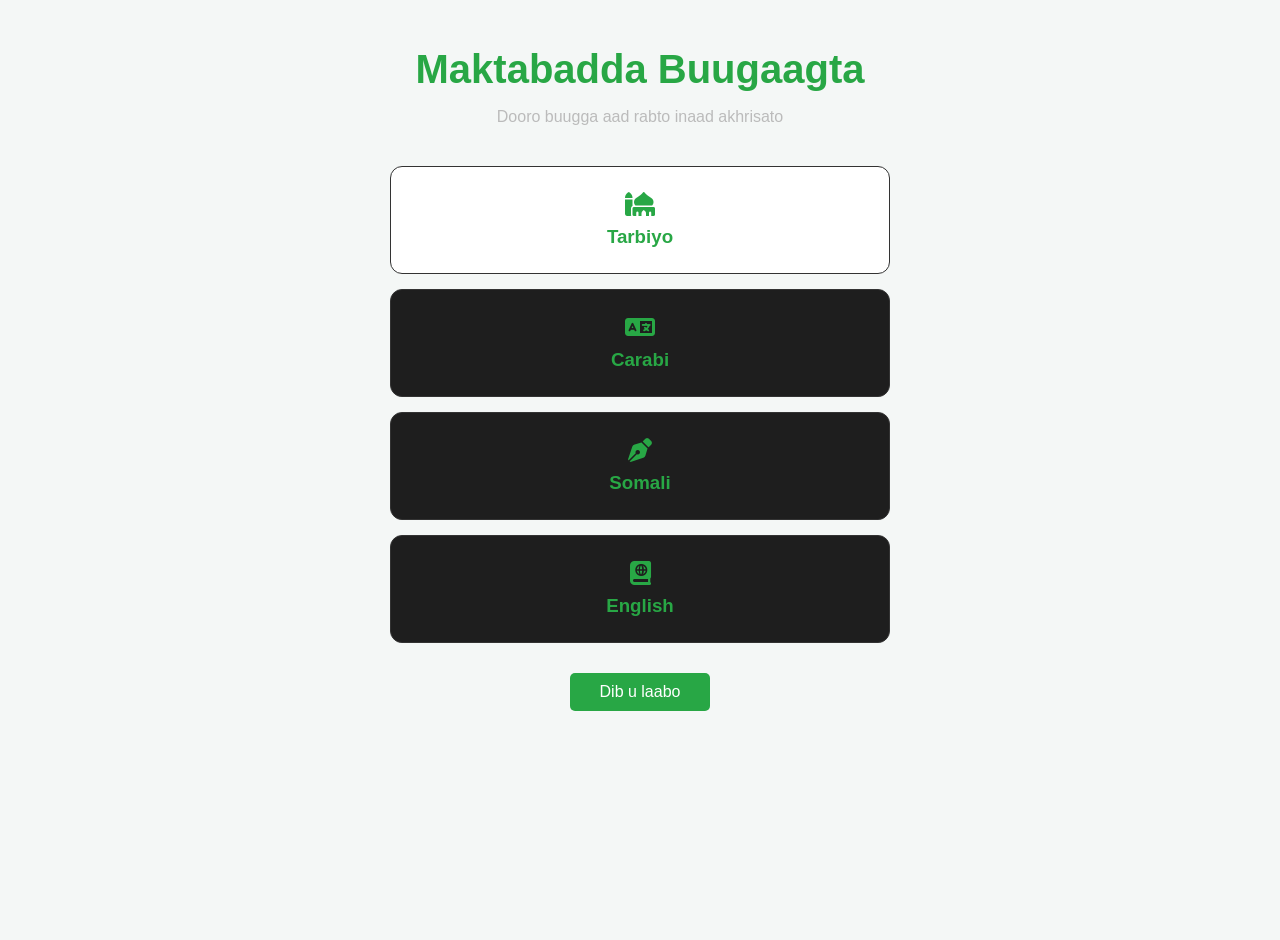
==== books.html @ 798bd2ef "First upload" ====
<!DOCTYPE html>
<html lang="so">

<head>
    <meta charset="UTF-8">
    <meta name="viewport" content="width=device-width, initial-scale=1.0">
    <title>Maktabadda Buugaagta</title>
    <link rel="stylesheet" href="css/style.css">
    <link rel="stylesheet" href="https://cdnjs.cloudflare.com/ajax/libs/font-awesome/6.0.0/css/all.min.css">
</head>

<body style=" color: #28a745; display: block; padding: 20px;">

    <div class="header" style="text-align: center; margin-bottom: 40px;">
        <h1 style="color: #28a745; font-size: 2.5rem; margin-bottom: 5px;">Maktabadda Buugaagta</h1>
        <p style="color: #bbb;">Dooro buugga aad rabto inaad akhrisato</p>
    </div>

    <div class="books-container"
        style="display: flex; flex-direction: column; gap: 15px; max-width: 500px; margin: 0 auto;">

        <!-- Tarbiyo -->
        <div class="book-card" onclick="openBook('tarbiyo.pdf', 'Buugga Tarbiyada')"
            style="background: #fff; padding: 25px; border-radius: 12px; text-align: center; cursor: pointer; border: 1px solid #333; transition: 0.3s;">
            <i class="fas fa-mosque" style="color: #28a745; margin-bottom: 10px; font-size: 24px;"></i>
            <h3 style="margin: 0;">Tarbiyo</h3>
        </div>

        <!-- Carabi -->
        <div class="book-card" onclick="openBook('carabi.pdf', 'Buugga Carabiga')"
            style="background: #1e1e1e; padding: 25px; border-radius: 12px; text-align: center; cursor: pointer; border: 1px solid #333; transition: 0.3s;">
            <i class="fas fa-language" style="color: #28a745; margin-bottom: 10px; font-size: 24px;"></i>
            <h3 style="margin: 0;">Carabi</h3>
        </div>

        <!-- Somali -->
        <div class="book-card" onclick="openBook('somali.pdf', 'Buugga Af-Soomaaliga')"
            style="background: #1e1e1e; padding: 25px; border-radius: 12px; text-align: center; cursor: pointer; border: 1px solid #333; transition: 0.3s;">
            <i class="fas fa-pen-nib" style="color: #28a745; margin-bottom: 10px; font-size: 24px;"></i>
            <h3 style="margin: 0;">Somali</h3>
        </div>

        <!-- English -->
        <div class="book-card" onclick="openBook('english.pdf', 'Buugga Ingiriiska')"
            style="background: #1e1e1e; padding: 25px; border-radius: 12px; text-align: center; cursor: pointer; border: 1px solid #333; transition: 0.3s;">
            <i class="fas fa-atlas" style="color: #28a745; margin-bottom: 10px; font-size: 24px;"></i>
            <h3 style="margin: 0;">English</h3>
        </div>

    </div>

    <div style="text-align: center; margin-top: 30px;">
        <button onclick="window.location.href='dashboard.html'" class="btn-primary"
            style="width: auto; padding: 10px 30px; background-color: #28a745; color: white; border: none; border-radius: 5px; cursor: pointer;">
            Dib u laabo
        </button>
    </div>

    <script src="js/app.js"></script>
</body>

</html>
---- css/style.css ----
:root {
    --bg-color: #f4f7f6;
    --primary-green: #28a745;
    --white: #ffffff;
    --text-dark: #333;
    --boody-b: #121212;
    --boody-buttons-li-b: #1e1e1e;
}

body {
    background-color: var(--bg-color);
    font-family: 'Segoe UI', Tahoma, Geneva, Verdana, sans-serif;
    margin: 0;
    display: flex;
    justify-content: center;
    align-items: center;
    min-height: 100vh;
}

.container {
    background: var(--white);
    padding: 2rem;
    border-radius: 12px;
    box-shadow: 0 4px 15px rgba(0, 0, 0, 0.1);
    width: 100%;
    max-width: 400px;
    text-align: center;
}

.btn-primary {
    background-color: var(--primary-green);
    color: white;
    border: none;
    padding: 12px 25px;
    border-radius: 6px;
    cursor: pointer;
    width: 100%;
    font-size: 16px;
    transition: 0.3s;
}

.btn-primary:hover {
    background-color: #218838;
}

.card {
    background: white;
    border-left: 5px solid var(--primary-green);
    margin-bottom: 15px;
    padding: 15px;
    border-radius: 8px;
    display: flex;
    align-items: center;
    justify-content: space-between;
    box-shadow: 0 2px 5px rgba(0, 0, 0, 0.05);
}
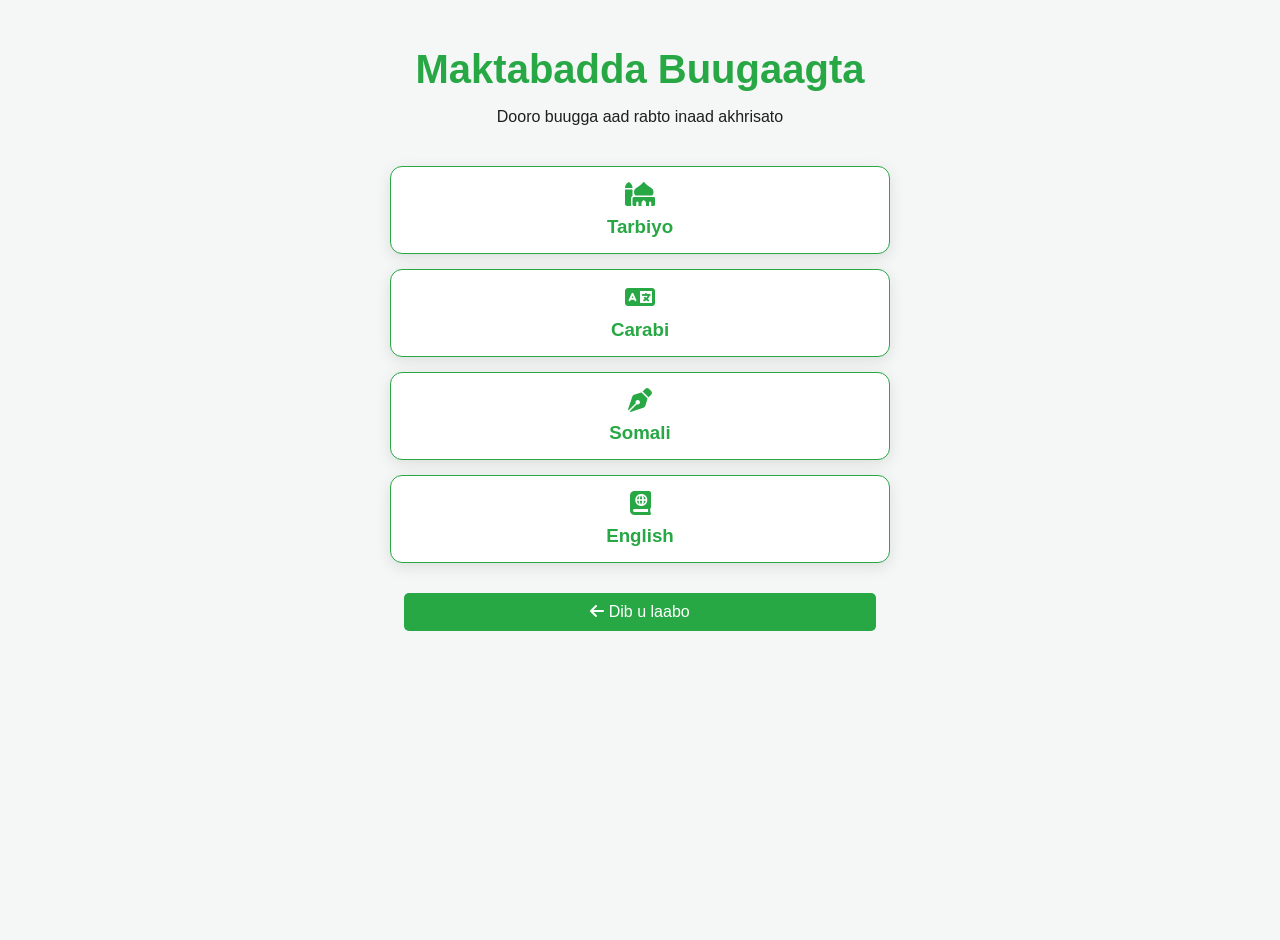
==== commit 97c210e6: "Wax ka beddel yar" ====
--- a/books.html
+++ b/books.html
@@ -13,7 +13,7 @@
 
     <div class="header" style="text-align: center; margin-bottom: 40px;">
         <h1 style="color: #28a745; font-size: 2.5rem; margin-bottom: 5px;">Maktabadda Buugaagta</h1>
-        <p style="color: #bbb;">Dooro buugga aad rabto inaad akhrisato</p>
+        <p style="color: #1e1e1e;">Dooro buugga aad rabto inaad akhrisato</p>
     </div>
 
     <div class="books-container"
@@ -21,28 +21,28 @@
 
         <!-- Tarbiyo -->
         <div class="book-card" onclick="openBook('tarbiyo.pdf', 'Buugga Tarbiyada')"
-            style="background: #fff; padding: 25px; border-radius: 12px; text-align: center; cursor: pointer; border: 1px solid #333; transition: 0.3s;">
+            style="background: #fff; padding: 15px; border-radius: 12px; text-align: center; cursor: pointer; border: 1px solid #28a745; box-shadow: 0 4px 15px rgba(0, 0, 0, 0.1); transition: 0.3s;">
             <i class="fas fa-mosque" style="color: #28a745; margin-bottom: 10px; font-size: 24px;"></i>
             <h3 style="margin: 0;">Tarbiyo</h3>
         </div>
 
         <!-- Carabi -->
         <div class="book-card" onclick="openBook('carabi.pdf', 'Buugga Carabiga')"
-            style="background: #1e1e1e; padding: 25px; border-radius: 12px; text-align: center; cursor: pointer; border: 1px solid #333; transition: 0.3s;">
+            style="background: #fff; padding: 15px; border-radius: 12px; text-align: center; cursor: pointer; border: 1px solid #28a745; box-shadow: 0 4px 15px rgba(0, 0, 0, 0.1); transition: 0.3s;">
             <i class="fas fa-language" style="color: #28a745; margin-bottom: 10px; font-size: 24px;"></i>
             <h3 style="margin: 0;">Carabi</h3>
         </div>
 
         <!-- Somali -->
         <div class="book-card" onclick="openBook('somali.pdf', 'Buugga Af-Soomaaliga')"
-            style="background: #1e1e1e; padding: 25px; border-radius: 12px; text-align: center; cursor: pointer; border: 1px solid #333; transition: 0.3s;">
+            style="background: #fff; padding: 15px; border-radius: 12px; text-align: center; cursor: pointer; border: 1px solid #28a745; box-shadow: 0 4px 15px rgba(0, 0, 0, 0.1); transition: 0.3s;">
             <i class="fas fa-pen-nib" style="color: #28a745; margin-bottom: 10px; font-size: 24px;"></i>
             <h3 style="margin: 0;">Somali</h3>
         </div>
 
         <!-- English -->
         <div class="book-card" onclick="openBook('english.pdf', 'Buugga Ingiriiska')"
-            style="background: #1e1e1e; padding: 25px; border-radius: 12px; text-align: center; cursor: pointer; border: 1px solid #333; transition: 0.3s;">
+            style="background: #fff; padding: 15px; border-radius: 12px; text-align: center; cursor: pointer; border: 1px solid #28a745; box-shadow: 0 4px 15px rgba(0, 0, 0, 0.1); transition: 0.3s;">
             <i class="fas fa-atlas" style="color: #28a745; margin-bottom: 10px; font-size: 24px;"></i>
             <h3 style="margin: 0;">English</h3>
         </div>
@@ -51,9 +51,8 @@
 
     <div style="text-align: center; margin-top: 30px;">
         <button onclick="window.location.href='dashboard.html'" class="btn-primary"
-            style="width: auto; padding: 10px 30px; background-color: #28a745; color: white; border: none; border-radius: 5px; cursor: pointer;">
-            Dib u laabo
-        </button>
+            style="width: 38%; padding: 10px 30px; background-color: #28a745; color: white; border: none; border-radius: 5px; cursor: pointer;">
+            <i class="fas fa-arrow-left"></i> Dib u laabo </button>
     </div>
 
     <script src="js/app.js"></script>
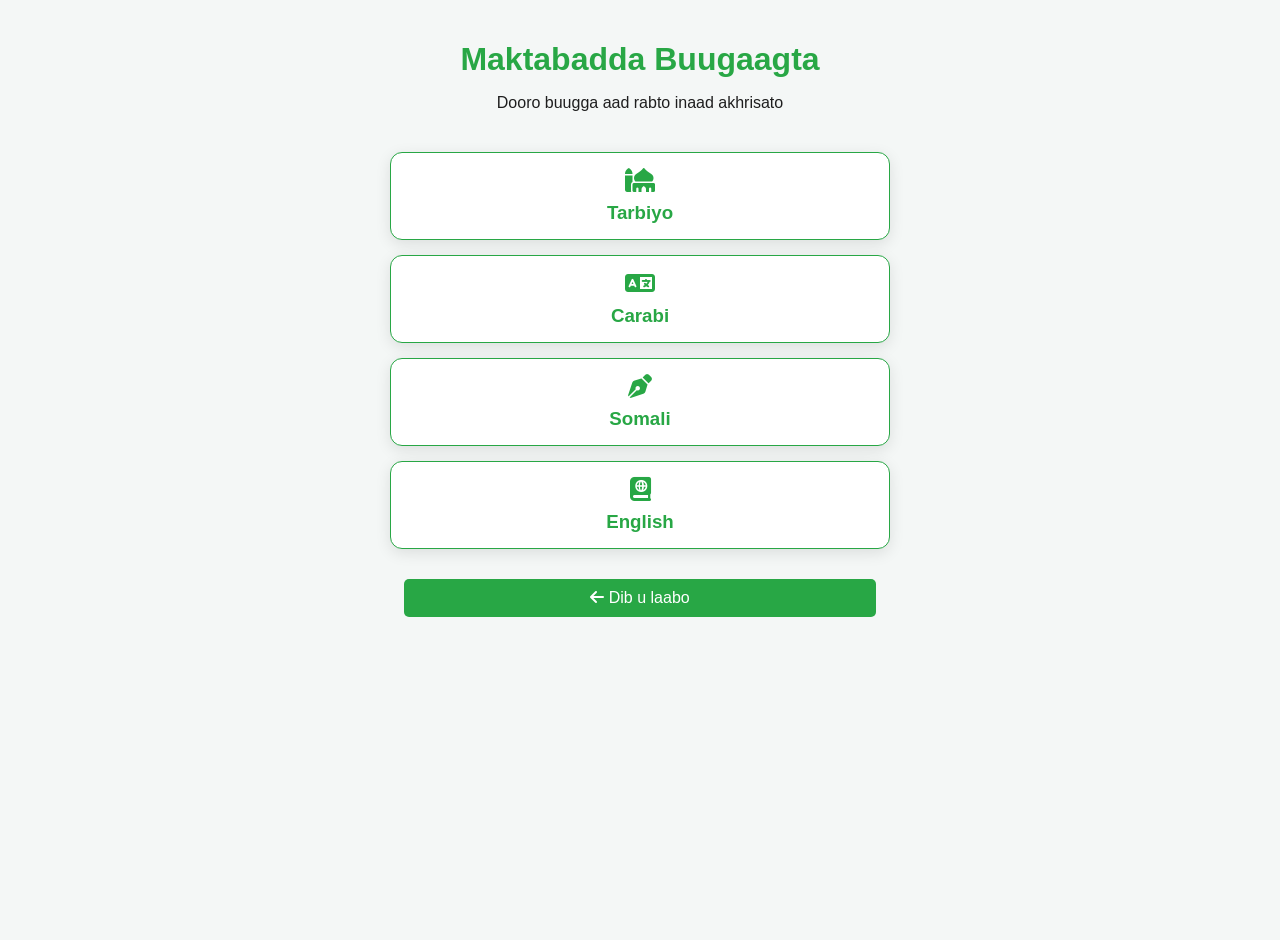
==== commit 227fa907: "Wax ka beddel yar" ====
--- a/books.html
+++ b/books.html
@@ -7,42 +7,93 @@
     <title>Maktabadda Buugaagta</title>
     <link rel="stylesheet" href="css/style.css">
     <link rel="stylesheet" href="https://cdnjs.cloudflare.com/ajax/libs/font-awesome/6.0.0/css/all.min.css">
+    <style>
+        /* CSS dheeraad ah si uu Responsive u noqdo */
+        .books-container {
+            display: flex;
+            flex-direction: column;
+            gap: 15px;
+            max-width: 500px;
+            margin: 0 auto;
+            width: 100%;
+        }
+
+        .book-card {
+            background: #fff;
+            padding: 15px;
+            border-radius: 12px;
+            text-align: center;
+            cursor: pointer;
+            border: 1px solid #28a745;
+            box-shadow: 0 4px 15px rgba(0, 0, 0, 0.1);
+            transition: 0.3s;
+        }
+
+        .book-card:hover {
+            transform: translateY(-5px);
+        }
+
+        .btn-back {
+            width: 38%;
+            min-width: 200px;
+            /* Si uusan badhanku aad ugu yaraan shaashadda yar */
+            padding: 10px 30px;
+            background-color: #28a745;
+            color: white;
+            border: none;
+            border-radius: 5px;
+            cursor: pointer;
+            font-size: 1rem;
+        }
+
+        @media (max-width: 600px) {
+            h1 {
+                font-size: 1.8rem ! economies;
+                /* Yarayn h1 marka mobile la joogo */
+            }
+
+            .books-container {
+                padding: 0 10px;
+                /* Boos yar dhinacyada ka tag */
+            }
+
+            .btn-back {
+                width: 90%;
+                /* Ballaari badhanka marka mobile la joogo */
+            }
+        }
+    </style>
 </head>
 
-<body style=" color: #28a745; display: block; padding: 20px;">
+<body style="color: #28a745; display: block; padding: 20px; margin: 0; font-family: sans-serif;">
 
     <div class="header" style="text-align: center; margin-bottom: 40px;">
-        <h1 style="color: #28a745; font-size: 2.5rem; margin-bottom: 5px;">Maktabadda Buugaagta</h1>
+        <h1 style="color: #28a745; margin-bottom: 5px;">Maktabadda Buugaagta</h1>
         <p style="color: #1e1e1e;">Dooro buugga aad rabto inaad akhrisato</p>
     </div>
 
-    <div class="books-container"
-        style="display: flex; flex-direction: column; gap: 15px; max-width: 500px; margin: 0 auto;">
+    <div class="books-container">
 
         <!-- Tarbiyo -->
-        <div class="book-card" onclick="openBook('tarbiyo.pdf', 'Buugga Tarbiyada')"
-            style="background: #fff; padding: 15px; border-radius: 12px; text-align: center; cursor: pointer; border: 1px solid #28a745; box-shadow: 0 4px 15px rgba(0, 0, 0, 0.1); transition: 0.3s;">
+        <div class="book-card" onclick="openBook('tarbiyo.pdf', 'Buugga Tarbiyada')">
             <i class="fas fa-mosque" style="color: #28a745; margin-bottom: 10px; font-size: 24px;"></i>
             <h3 style="margin: 0;">Tarbiyo</h3>
         </div>
 
         <!-- Carabi -->
-        <div class="book-card" onclick="openBook('carabi.pdf', 'Buugga Carabiga')"
-            style="background: #fff; padding: 15px; border-radius: 12px; text-align: center; cursor: pointer; border: 1px solid #28a745; box-shadow: 0 4px 15px rgba(0, 0, 0, 0.1); transition: 0.3s;">
+        <div class="book-card" onclick="openBook('carabi.pdf', 'Buugga Carabiga')">
             <i class="fas fa-language" style="color: #28a745; margin-bottom: 10px; font-size: 24px;"></i>
             <h3 style="margin: 0;">Carabi</h3>
         </div>
 
         <!-- Somali -->
-        <div class="book-card" onclick="openBook('somali.pdf', 'Buugga Af-Soomaaliga')"
-            style="background: #fff; padding: 15px; border-radius: 12px; text-align: center; cursor: pointer; border: 1px solid #28a745; box-shadow: 0 4px 15px rgba(0, 0, 0, 0.1); transition: 0.3s;">
+        <div class="book-card" onclick="openBook('somali.pdf', 'Buugga Af-Soomaaliga')">
             <i class="fas fa-pen-nib" style="color: #28a745; margin-bottom: 10px; font-size: 24px;"></i>
             <h3 style="margin: 0;">Somali</h3>
         </div>
 
         <!-- English -->
-        <div class="book-card" onclick="openBook('english.pdf', 'Buugga Ingiriiska')"
-            style="background: #fff; padding: 15px; border-radius: 12px; text-align: center; cursor: pointer; border: 1px solid #28a745; box-shadow: 0 4px 15px rgba(0, 0, 0, 0.1); transition: 0.3s;">
+        <div class="book-card" onclick="openBook('english.pdf', 'Buugga Ingiriiska')">
             <i class="fas fa-atlas" style="color: #28a745; margin-bottom: 10px; font-size: 24px;"></i>
             <h3 style="margin: 0;">English</h3>
         </div>
@@ -50,9 +101,9 @@
     </div>
 
     <div style="text-align: center; margin-top: 30px;">
-        <button onclick="window.location.href='dashboard.html'" class="btn-primary"
-            style="width: 38%; padding: 10px 30px; background-color: #28a745; color: white; border: none; border-radius: 5px; cursor: pointer;">
-            <i class="fas fa-arrow-left"></i> Dib u laabo </button>
+        <button onclick="window.location.href='dashboard.html'" class="btn-back">
+            <i class="fas fa-arrow-left"></i> Dib u laabo
+        </button>
     </div>
 
     <script src="js/app.js"></script>
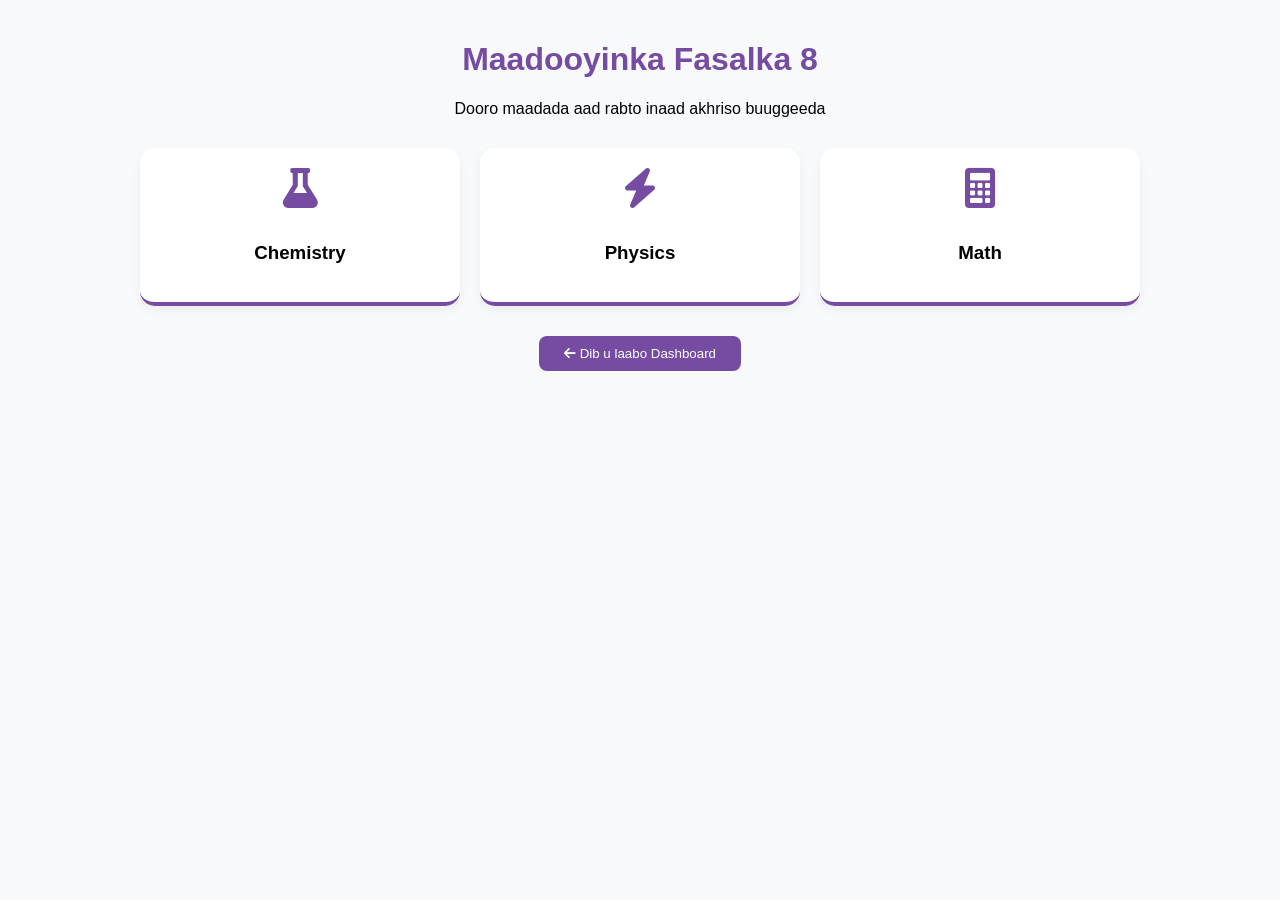
==== commit 98a48a56: "Wax ka beddel yar" ====
--- a/books.html
+++ b/books.html
@@ -4,109 +4,148 @@
 <head>
     <meta charset="UTF-8">
     <meta name="viewport" content="width=device-width, initial-scale=1.0">
-    <title>Maktabadda Buugaagta</title>
-    <link rel="stylesheet" href="css/style.css">
+    <title>Maadooyinka - Grade Hub</title>
+    <!-- <link rel="stylesheet" href="css/style.css"> -->
     <link rel="stylesheet" href="https://cdnjs.cloudflare.com/ajax/libs/font-awesome/6.0.0/css/all.min.css">
     <style>
-        /* CSS dheeraad ah si uu Responsive u noqdo */
-        .books-container {
-            display: flex;
-            flex-direction: column;
-            gap: 15px;
-            max-width: 500px;
+        :root {
+            --theme-purple: #764ba2;
+            --bg-light: #f8f9fa;
+        }
+
+        body {
+            font-family: sans-serif;
+            background: var(--bg-light);
+            margin: 0;
+            padding: 20px;
+            text-align: center;
+        }
+
+        .header-section {
+            margin-bottom: 30px;
+        }
+
+        .header-section h1 {
+            color: var(--theme-purple);
+        }
+
+        .books-grid {
+            display: grid;
+            grid-template-columns: repeat(auto-fit, minmax(250px, 1fr));
+            gap: 20px;
+            max-width: 1000px;
             margin: 0 auto;
-            width: 100%;
         }
 
         .book-card {
-            background: #fff;
-            padding: 15px;
-            border-radius: 12px;
-            text-align: center;
+            background: white;
+            padding: 20px;
+            border-radius: 15px;
+            box-shadow: 0 4px 10px rgba(0, 0, 0, 0.05);
             cursor: pointer;
-            border: 1px solid #28a745;
-            box-shadow: 0 4px 15px rgba(0, 0, 0, 0.1);
             transition: 0.3s;
+            border-bottom: 4px solid var(--theme-purple);
         }
 
         .book-card:hover {
             transform: translateY(-5px);
         }
 
+        .book-card i {
+            font-size: 40px;
+            color: var(--theme-purple);
+            margin-bottom: 15px;
+        }
+
         .btn-back {
-            width: 38%;
-            min-width: 200px;
-            /* Si uusan badhanku aad ugu yaraan shaashadda yar */
-            padding: 10px 30px;
-            background-color: #28a745;
+            margin-top: 30px;
+            padding: 10px 25px;
+            background: var(--theme-purple);
             color: white;
             border: none;
-            border-radius: 5px;
+            border-radius: 8px;
             cursor: pointer;
-            font-size: 1rem;
-        }
-
-        @media (max-width: 600px) {
-            h1 {
-                font-size: 1.8rem ! economies;
-                /* Yarayn h1 marka mobile la joogo */
-            }
-
-            .books-container {
-                padding: 0 10px;
-                /* Boos yar dhinacyada ka tag */
-            }
-
-            .btn-back {
-                width: 90%;
-                /* Ballaari badhanka marka mobile la joogo */
-            }
         }
     </style>
 </head>
 
-<body style="color: #28a745; display: block; padding: 20px; margin: 0; font-family: sans-serif;">
+<body>
 
-    <div class="header" style="text-align: center; margin-bottom: 40px;">
-        <h1 style="color: #28a745; margin-bottom: 5px;">Maktabadda Buugaagta</h1>
-        <p style="color: #1e1e1e;">Dooro buugga aad rabto inaad akhrisato</p>
+    <div class="header-section">
+        <h1 id="gradeTitle">Maadooyinka</h1>
+        <p>Dooro maadada aad rabto inaad akhriso buuggeeda</p>
     </div>
 
-    <div class="books-container">
+    <!-- Halkan waxaa ku soo dhacaya maadooyinka iskiis (Dynamic) -->
+    <div class="books-grid" id="subjectsContainer"></div>
 
-        <!-- Tarbiyo -->
-        <div class="book-card" onclick="openBook('tarbiyo.pdf', 'Buugga Tarbiyada')">
-            <i class="fas fa-mosque" style="color: #28a745; margin-bottom: 10px; font-size: 24px;"></i>
-            <h3 style="margin: 0;">Tarbiyo</h3>
-        </div>
+    <button onclick="window.location.href='dashboard.html'" class="btn-back">
+        <i class="fas fa-arrow-left"></i> Dib u laabo Dashboard
+    </button>
 
-        <!-- Carabi -->
-        <div class="book-card" onclick="openBook('carabi.pdf', 'Buugga Carabiga')">
-            <i class="fas fa-language" style="color: #28a745; margin-bottom: 10px; font-size: 24px;"></i>
-            <h3 style="margin: 0;">Carabi</h3>
-        </div>
+    <script>
+        // 1. Hel fasalka uu ardaygu soo doortay
+        const selectedGrade = localStorage.getItem('selectedGrade') || "8"; // Haddii kale Default waa 8
+        document.getElementById('gradeTitle').innerText = `Maadooyinka Fasalka ${selectedGrade}`;
 
-        <!-- Somali -->
-        <div class="book-card" onclick="openBook('somali.pdf', 'Buugga Af-Soomaaliga')">
-            <i class="fas fa-pen-nib" style="color: #28a745; margin-bottom: 10px; font-size: 24px;"></i>
-            <h3 style="margin: 0;">Somali</h3>
-        </div>
+        // 2. Database-ka Maadooyinka (Tusaale ahaan)
+        const subjectsData = {
+            "6": [
+                { name: "Tarbiyo", icon: "fa-mosque", file: "g6_tarbiyo.pdf" },
+                { name: "Social Science", icon: "fa-users", file: "g6_social.pdf" },
+                { name: "Science", icon: "fa-flask", file: "g6_science.pdf" },
+                { name: "Xisaab", icon: "fas fa-calculator", file: "g6_xisaab" },
+                { name: "English", icon: "fas fa-language", file: "g6_english" },
+                { name: "Soomaali", icon: "fas fa-pen-nib", file: "g6_soomaali.pdf" },
+                { name: "Carabi", icon: "fas fa-language", file: "g6_carabi.pdf" }
+            ],
+            "8": [
+                { name: "Chemistry", icon: "fa-flask", file: "g8_chem.pdf" },
+                { name: "Physics", icon: "fa-bolt", file: "g8_phys.pdf" },
+                { name: "Math", icon: "fa-calculator", file: "g8_math.pdf" }
+            ],
+            "12": [
+                { name: "Tarbiyo", icon: "fa-mosque", file: "g6_tarbiyo.pdf" },
+                { name: "Carabi", icon: "fas fa-language", file: "g6_carabi.pdf" },
+                { name: "Biology", icon: "fa-dna", file: "g12_bio.pdf" },
+                { name: "Physics", icon: "fa-atom", file: "g12_phys.pdf" },
+                { name: "Chemistry", icon: "fa-vial", file: "g12_chem.pdf" },
+                { name: "Math", icon: "fa-calculator", file: "g12_math.pdf" },
+                { name: "English", icon: "fa-book", file: "g12_eng.pdf" },
+                { name: "Soomaali", icon: "fas fa-pen-nib", file: "g12_soomaali.pdf" }
+            ]
+            // Waxaad ku dari kartaa fasal kasta halkan...
+        };
 
-        <!-- English -->
-        <div class="book-card" onclick="openBook('english.pdf', 'Buugga Ingiriiska')">
-            <i class="fas fa-atlas" style="color: #28a745; margin-bottom: 10px; font-size: 24px;"></i>
-            <h3 style="margin: 0;">English</h3>
-        </div>
+        // 3. Logic-ga soo bandhigista
+        function loadSubjects() {
+            const container = document.getElementById('subjectsContainer');
+            const subjects = subjectsData[selectedGrade] || []; // Hel maadooyinka fasalkaas
 
-    </div>
+            if (subjects.length === 0) {
+                container.innerHTML = `<p>Wali laguma darin buugaagta fasalkan.</p>`;
+                return;
+            }
 
-    <div style="text-align: center; margin-top: 30px;">
-        <button onclick="window.location.href='dashboard.html'" class="btn-back">
-            <i class="fas fa-arrow-left"></i> Dib u laabo
-        </button>
-    </div>
+            subjects.forEach(sub => {
+                const card = `
+                    <div class="book-card" onclick="openBook('${sub.file}', '${sub.name}')">
+                        <i class="fas ${sub.icon}"></i>
+                        <h3>${sub.name}</h3>
+                    </div>
+                `;
+                container.innerHTML += card;
+            });
+        }
 
-    <script src="js/app.js"></script>
+        function openBook(file, name) {
+            // Halkan u dir bogga PDF viewer-ka
+            window.location.href = `view-pdf.html?file=${file}&name=${name}`;
+        }
+
+        // Daari shaqada marka boggu kaco
+        window.onload = loadSubjects;
+    </script>
 </body>
 
 </html>
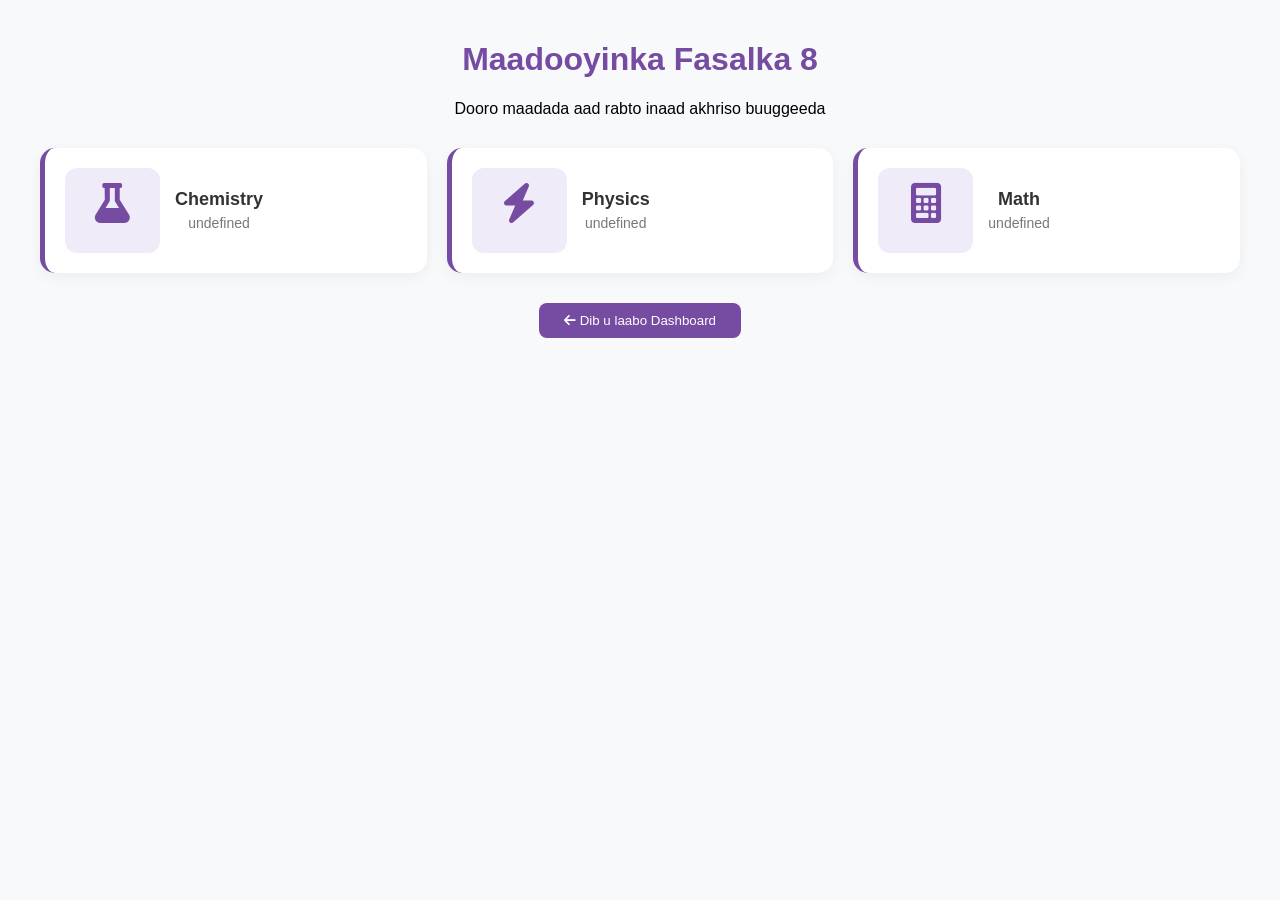
==== commit 50adaa51: "Wax ka beddel yar" ====
--- a/books.html
+++ b/books.html
@@ -31,24 +31,62 @@
 
         .books-grid {
             display: grid;
-            grid-template-columns: repeat(auto-fit, minmax(250px, 1fr));
+            grid-template-columns: repeat(auto-fit, minmax(300px, 1fr));
+            gap: 20px;
+            max-width: 1200px;
+            margin: 0 auto;
+            /* display: grid;
+            grid-template-columns: repeat(auto-fit, minmax(180px, 1fr));
             gap: 20px;
             max-width: 1000px;
-            margin: 0 auto;
+            margin: 0 auto; */
         }
 
         .book-card {
             background: white;
+            border-radius: 15px;
+            padding: 20px;
+            display: flex;
+            align-items: center;
+            gap: 15px;
+            box-shadow: 0 4px 15px rgba(0, 0, 0, 0.05);
+            transition: 0.3s;
+            cursor: pointer;
+            border-left: 5px solid var(--theme-purple);
+            /* background: white;
             padding: 20px;
             border-radius: 15px;
             box-shadow: 0 4px 10px rgba(0, 0, 0, 0.05);
             cursor: pointer;
             transition: 0.3s;
-            border-bottom: 4px solid var(--theme-purple);
+            border-bottom: 4px solid var(--theme-purple); */
+        }
+
+        .book-icon {
+            font-size: 35px;
+            color: var(--theme-purple);
+            background: #f0ebf8;
+            padding: 15px;
+            border-radius: 12px;
+            min-width: 65px;
+            text-align: center;
+        }
+
+        .book-info h3 {
+            margin: 0 0 5px 0;
+            font-size: 18px;
+            color: #333;
+        }
+
+        .book-info p {
+            margin: 0;
+            color: #777;
+            font-size: 14px;
         }
 
         .book-card:hover {
             transform: translateY(-5px);
+            box-shadow: 0 8px 25px rgba(0, 0, 0, 0.1);
         }
 
         .book-card i {
@@ -65,6 +103,44 @@
             border: none;
             border-radius: 8px;
             cursor: pointer;
+        }
+
+
+        /* --- RESPONSIVE DESIGN FOR SMALL SCREENS --- */
+        @media (max-width: 768px) {
+            .sidebar {
+                left: calc(-1 * var(--sidebar-width));
+            }
+
+            .sidebar.active {
+                left: 0;
+            }
+
+            .main-content {
+                margin-left: 0;
+            }
+
+            .top-nav {
+                display: flex;
+            }
+
+            .overlay.active {
+                display: block;
+            }
+
+            .close-sidebar {
+                display: block !important;
+            }
+
+            .book-grid {
+                grid-template-columns: 1fr;
+            }
+
+            /* Hal saf ayuu noqonayaa Mobile-ka */
+            /* .btn-back {
+                display: none;
+            } */
+
         }
     </style>
 </head>
@@ -105,14 +181,16 @@
                 { name: "Math", icon: "fa-calculator", file: "g8_math.pdf" }
             ],
             "12": [
-                { name: "Tarbiyo", icon: "fa-mosque", file: "g6_tarbiyo.pdf" },
+                { name: "Tarbiyo", icon: "fa-mosque", file: "g6_tarbiyo.pdf", desc: "Buugga Tarbiyaha" },
                 { name: "Carabi", icon: "fas fa-language", file: "g6_carabi.pdf" },
                 { name: "Biology", icon: "fa-dna", file: "g12_bio.pdf" },
                 { name: "Physics", icon: "fa-atom", file: "g12_phys.pdf" },
                 { name: "Chemistry", icon: "fa-vial", file: "g12_chem.pdf" },
                 { name: "Math", icon: "fa-calculator", file: "g12_math.pdf" },
                 { name: "English", icon: "fa-book", file: "g12_eng.pdf" },
-                { name: "Soomaali", icon: "fas fa-pen-nib", file: "g12_soomaali.pdf" }
+                { name: "Soomaali", icon: "fas fa-pen-nib", file: "g12_soomaali.pdf" },
+                { name: "Technology", icon: "fas fa-microchip", file: "g12_soomaali.pdf" },
+                { name: "Business", icon: "fas fa-chart-line", file: "g12_business.pdf" }
             ]
             // Waxaad ku dari kartaa fasal kasta halkan...
         };
@@ -130,8 +208,11 @@
             subjects.forEach(sub => {
                 const card = `
                     <div class="book-card" onclick="openBook('${sub.file}', '${sub.name}')">
-                        <i class="fas ${sub.icon}"></i>
-                        <h3>${sub.name}</h3>
+                        <div class="book-icon"><i class="fas ${sub.icon}"></i></div>
+                        <div class="book-info">
+                            <h3>${sub.name}</h3>
+                            <p>${sub.desc}</p>
+                            </div>
                     </div>
                 `;
                 container.innerHTML += card;
